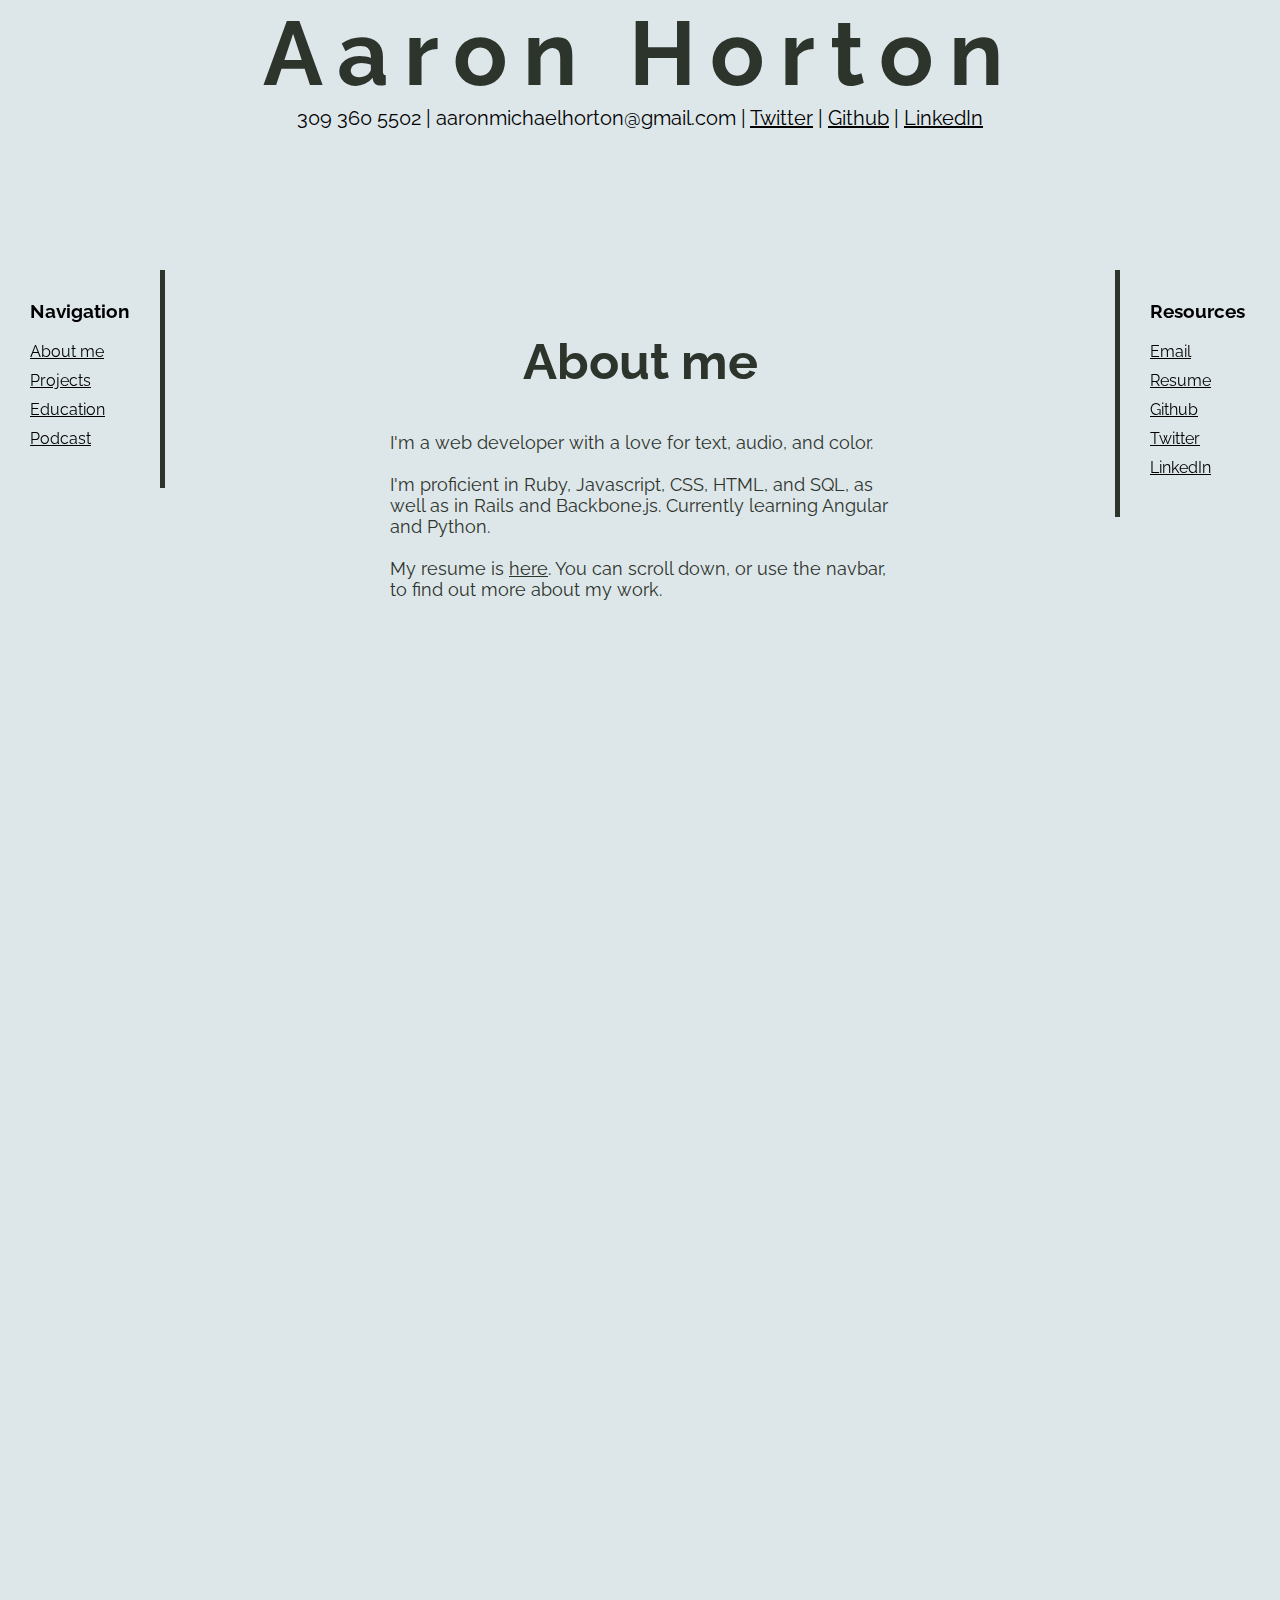
==== index.html @ 559e8ca8 "Add responsive sidebars, text deco to links" ====
<!DOCTYPE html>
<head>
  <title>Aaron Horton</title>
  <link rel="stylesheet" href="stylesheets/home.css" type="text/css">
  <link href='http://fonts.googleapis.com/css?family=Raleway:700,400' rel='stylesheet'>
	<style>
	
		@media (max-width: 1000px) {
			.sidebar {
				display: none;
			}
		}
		
	</style>

</head>

<body>

  <div class="container group">

    <nav class="sidebar left">
      <h3 class="sidebar-title">Navigation</h3>
      <ul>
        <li>
          <a href="#1" class="nav-link">About me</a>
        </li>
        <li>
          <a href="#2" class="nav-link">Projects</a>
        </li>
        <li>
          <a href="#3" class="nav-link">Education</a>
        </li>
        <li>
          <a href="#4" class="nav-link">Podcast</a>
        </li>
      </ul>
    </nav>
		
    <nav class="sidebar right">
      <h3 class="sidebar-title">Resources</h3>
      <ul>
        <li>
          <a href="mailto:aaronmichaelhorton@gmail.com" class="nav-link">Email</a>
        </li>
        <li>
          <a href="documents/Aaron_Horton_Resume.pdf" class="nav-link">Resume</a>
        </li>
        <li>
          <a href="http://github.com/amhorton" class="nav-link">Github</a>
        </li>
        <li>
          <a href="http://twitter.com/amhorton" class="nav-link">Twitter</a>
        </li>
        <li>
          <a href="http://linkedin.com/in/amhorton/" class="nav-link">LinkedIn</a>
        </li>
      </ul>
    </nav>

    <header class="site-header">
	    <h1 class="site-title">Aaron Horton</h1>
	    <big class="contact-info">309 360 5502 | aaronmichaelhorton@gmail.com | <a href="http://twitter.com/amhorton">Twitter</a> | <a href="http://github.com/amhorton">Github</a> | <a href="http://linkedin.com/in/amhorton/">LinkedIn</a></big>
    </header>

    <div>
      <section class="content-area" data-300-bottom="opacity:0;" data-center-top="opacity:1" data-center-bottom="opacity:1" id="1">

        <h2 class="content-area-title"  data-300-bottom="opacity:0;" data-center-top="opacity:1" data-center-bottom="opacity:1">About me</h2>

        <article class="content">
          <p data-300-bottom="opacity:0;" data-center-top="opacity:1" data-center-bottom="opacity:1">I'm a web developer with a love for text, audio, and color.<br><br>
					I'm proficient in Ruby, Javascript, CSS, HTML, and SQL, as well as in Rails and Backbone.js. Currently learning Angular and Python.<br><br>
					My resume is <a href="documents/Aaron_Horton_Resume.pdf">here</a>. You can scroll down, or use the navbar, to find out more about my work.</p>
        </article>


      </section>

      <section class="content-area"  id="2">

        <h2 data-300-bottom="opacity:0;" data-center-top="opacity:1" data-center-bottom="opacity:1" class="content-area-title">Projects</h2>

        <article  class="content">
					<h3 class="project-title"  data-300-bottom="opacity:0;" data-center-top="opacity:1" data-center-bottom="opacity:1" class="content-area-title">Prosody <a href="http://prosody-amh.herokuapp.com">link</a> | <a href="http://github.com/amhorton/prosody-amh">github</a></h3>
					<img class="demo-image" src="images/prosody_1.png"  data-300-bottom="opacity:0;" data-center-top="opacity:1" data-center-bottom="opacity:1">
					<p  data-300-bottom="opacity:0;" data-center-top="opacity:1" data-center-bottom="opacity:1">
        	Genius, for poets. Minimalist design/controllers. Backbone.js front end on top of Rails API.
        </p>
					<img class="demo-image" src="images/prosody_2.png"  data-300-bottom="opacity:0;" data-center-top="opacity:1" data-center-bottom="opacity:1">
					<p  data-300-bottom="opacity:0;" data-center-top="opacity:1" data-center-bottom="opacity:1">
        	Rails controllers defer to jBuilder-- logical heavy lifting done inside Rails models.
        </p>
					<img class="demo-image" src="images/prosody_3.png"  data-300-bottom="opacity:0;" data-center-top="opacity:1" data-center-bottom="opacity:1">
					<p  data-300-bottom="opacity:0;" data-center-top="opacity:1" data-center-bottom="opacity:1">
        	Leverages Google and Wikipedia APIs to build author information pages on the fly.
        </p>
					<img class="demo-image" src="images/prosody_4.png"  data-300-bottom="opacity:0;" data-center-top="opacity:1" data-center-bottom="opacity:1">
					<p  data-300-bottom="opacity:0;" data-center-top="opacity:1" data-center-bottom="opacity:1">
        	Rewrites Backbone's 'toJSON' and 'parse' methods on multiple models to facilitate construction of doubly-nested collections.
        </p>

			</article>
			
       <article  class="content">
				<h3 class="project-title"  data-300-bottom="opacity:0;" data-center-top="opacity:1" data-center-bottom="opacity:1" class="content-area-title">Asteroids <a href="http://htmlpreview.github.io/?https://raw.githubusercontent.com/amhorton/asteroids/remove/index.html">link</a> | <a href="http://github.com/amhorton/asteroids">github</a></h3>
					<p  data-300-bottom="opacity:0;" data-center-top="opacity:1" data-center-bottom="opacity:1">
        	The classic arcade game, constructed with Javascript and Canvas.
        </p>
					<img class="demo-image" src="images/asteroids_1.png"  data-300-bottom="opacity:0;" data-center-top="opacity:1" data-center-bottom="opacity:1">
					<p  data-300-bottom="opacity:0;" data-center-top="opacity:1" data-center-bottom="opacity:1">
        	Applies vector algebra to calculate bounce angles and bullet direction.
        </p>
					<p  data-300-bottom="opacity:0;" data-center-top="opacity:1" data-center-bottom="opacity:1">
        	Asteroids fragment when destroyed-- game smoothly handles additions to the environment.
        </p>

			</article>
			
        <article  class="content">
					<h3 class="project-title"  data-300-bottom="opacity:0;" data-center-top="opacity:1" data-center-bottom="opacity:1" class="content-area-title">Checkers <a href="http://github.com/amhorton/checkers">github</a></h3>
					<p  data-300-bottom="opacity:0;" data-center-top="opacity:1" data-center-bottom="opacity:1">
        	Command-line checkers, with a few tricks
        </p>
					<img class="demo-image" src="images/checkers_1.png"  data-300-bottom="opacity:0;" data-center-top="opacity:1" data-center-bottom="opacity:1">
					<p  data-300-bottom="opacity:0;" data-center-top="opacity:1" data-center-bottom="opacity:1">
        	Well-organized, extremely readable code.
        </p>
					<p  data-300-bottom="opacity:0;" data-center-top="opacity:1" data-center-bottom="opacity:1">
        	Autocompletes chains of multiple jumps, pausing for user input only if necessary.
        </p>

			</article>


      </section>

      <section class="content-area"  data-300-bottom="opacity:0;" data-center-top="opacity:1" data-center-bottom="opacity:1" id="3">

        <h2  data-300-bottom="opacity:0;" data-center-top="opacity:1" data-center-bottom="opacity:1" class="content-area-title">Education</h2>

        <article  class="content"><p ata--200-top="opacity:0;" data-300-bottom="opacity:0;" data-center-top="opacity:1" data-center-bottom="opacity:1">
        	I graduated from the University of Chicago in 2010 with a degree in English Language and Literature. My academic focus was in creative writing, specifically literary nonfiction. My thesis, <i>Disorders</i>, won the David Blair McLaughlin Prize for Special Skill in the Form of English Prose-- you can read that <a href="documents/Disorders.pdf">here</a>. 
       	</p>
				<p ata--200-top="opacity:0;" data-300-bottom="opacity:0;" data-center-top="opacity:1" data-center-bottom="opacity:1">
				 I was also one of three student speakers at Convocation 2010. The speakers were nominated by their peers and selected by committee. You can read a copy of my speech <a href="documents/Graduation_Speech.pdf"> here</a>. 
				</p>
				</article>


      </section>

      <section class="content-area" id="4">

        <h2 class="content-area-title"  data-300-bottom="opacity:0;" data-center-top="opacity:1" data-center-bottom="opacity:1">Podcast</h2>

        <article  class="content">
					<p  data-300-bottom="opacity:0;" data-center-top="opacity:1" data-center-bottom="opacity:1">I'm a co-creator and co-host of the Guy Friends Podcast, a weekly podcast that offers romantic advice to anyone that is not a cis-, heterosexual male.
        	</p>
					
					<img class="demo-image" src="images/joshaaronkate.gif"  data-300-bottom="opacity:0;" data-center-top="opacity:1" data-center-bottom="opacity:1">
					
					<p  data-300-bottom="opacity:0;" data-center-top="opacity:1" data-center-bottom="opacity:1">
						My co-host is <a href="http://jnalv.biz">Josh Nalven</a>. Our producer is <a href="http://katedries.kinja.com">Kate Dries</a>. We get recording help from our lovable intern <a href="http://twitter.com/laurenchooljian">Lauren Chooljian</a>.	
					</p>
					<p  data-300-bottom="opacity:0;" data-center-top="opacity:1" data-center-bottom="opacity:1">You can listen to the full archive of our show at <a href="http://guyfriendspodcast.com">our website.</a> You can also find us on iTunes and Soundcloud. To ask a question, call 773 234 BROS to leave a voicemail, or email us at guyfriendspodcast@gmail.com. And take a look at our <a href="http://twitter.com/theguyfriends">Twitter</a>.
					</p>
				</article>


      </section>

    </div>



  </div>




  <script src="javascripts/skrollr.min.js" type="text/javascript"></script>
  <script>
  var s = skrollr.init();
  </script>
  <script src="javascripts/jquery-1.11.1.js" type="text/javascript" charset="utf-8"></script>
  <script>
  $('.nav-link').click(function(){
      $('html, body').animate({
          scrollTop: $( $.attr(this, 'href') ).offset().top - 170
      }, 500);
      return false;
  });
  </script>
</body>
---- stylesheets/home.css ----
/*reset*/

body, div, h1, section, h3, ul, li, header {
  padding: 0;
  margin: 0;
  border: 0;
  font-family: inherit;
}

a {
  text-decoration: underline;
  color: inherit;
}

a:visited {
  color: inherit
}

a:hover {
  color: none;
	font-weight: bold;
}

ul {
  list-style: none;
}

/*clearfix*/

.group:after {
  content: "";
  display: block;
  clear: both;
}

/*body styles*/

body {
  background: #dde6e9;
  font-family: 'Raleway', sans-serif;
}

/*big container sizing and positioning*/

.container {
  width: 1050px;
  margin: 0 auto;
  height: 50px;
}

/*site title styles*/

.site-title {
  font-size: 90px;
  text-align: center;
  color: #2d342c;
  letter-spacing: 15px;
}

.contact-info {
  display: block;
  text-align: center;
  font-size: 20px;
	height: 24px;
}

/*content area styles*/

.content-area {
  width: 500px;
  margin: 600px auto;
  padding: 60px;
}

.content-area:first-child {
  margin-top: 100px;
}

.content-area:last-child {
	margin-bottom: 100px;
}

.content-area-title {
  color: #2d342c;
  text-align: center;
  font-size: 50px;

}

.content {
  color: #2D342C;
}

.content p {
	font-size: 18px;
}

.project-title {
	color: #2d342c;
	font-size: 24px;
	margin-top: 200px;
}

.project-title a {
	font-size: 20px;
	font-weight: normal;
}

.project-title a:hover {
	font-weight: bold;
}

.demo-image {
	margin: 30px 100px 0 100px;
	width: 300px;
	height: auto;
}

.demo-image:hover {
	width: 500px;
	margin: 30px 0 0 0;
}

/*sidebar styles*/

.sidebar {
  width: 100px;
  
  position: fixed;
  top: 30%;
  padding: 30px;
}

.left {
	left: 0;
	border-right: 5px solid #2d342c;
}

.right {
	right: 0;
	border-left: 5px solid #2d342c;
}

.sidebar-title {
  margin-bottom: 20px;
}

.sidebar > ul {

}

.sidebar > ul > li {
  margin: 10px 0;
}
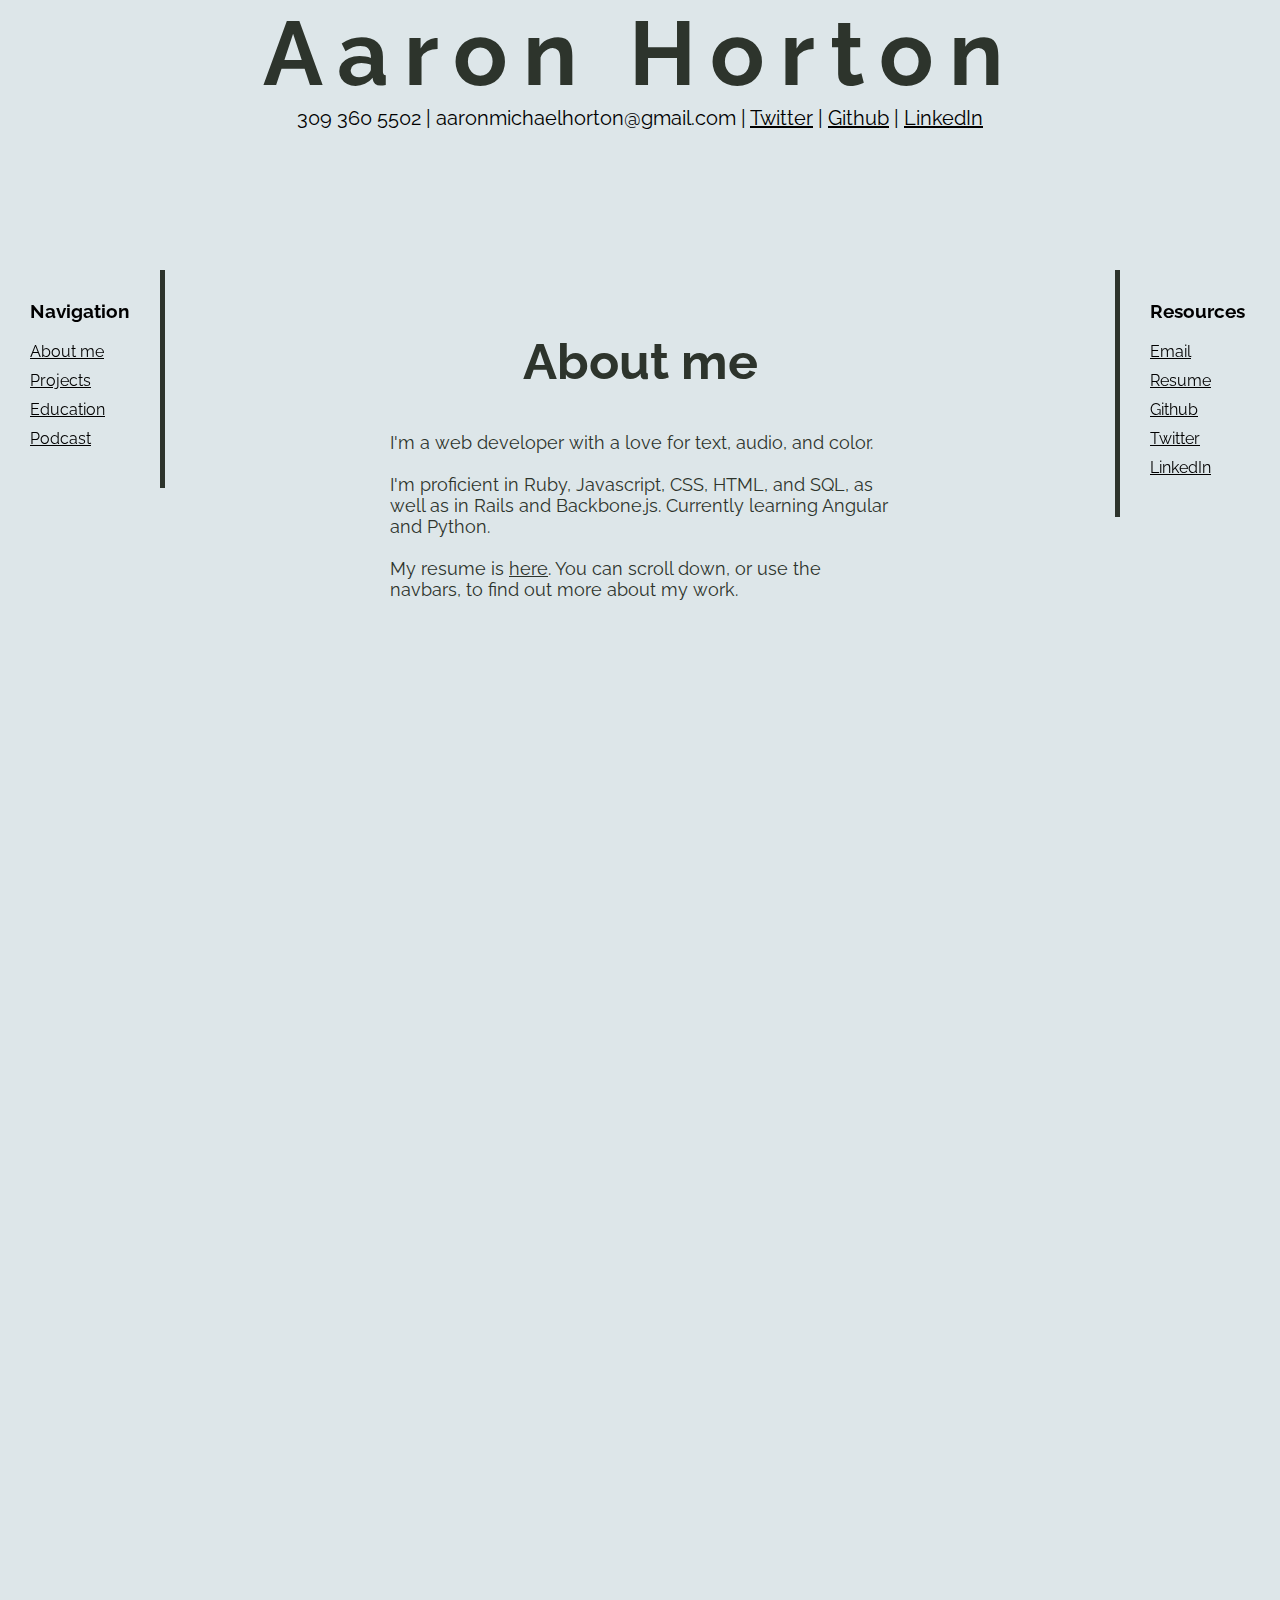
==== commit ca757132: "typo" ====
--- a/index.html
+++ b/index.html
@@ -71,7 +71,7 @@
         <article class="content">
           <p data-300-bottom="opacity:0;" data-center-top="opacity:1" data-center-bottom="opacity:1">I'm a web developer with a love for text, audio, and color.<br><br>
 					I'm proficient in Ruby, Javascript, CSS, HTML, and SQL, as well as in Rails and Backbone.js. Currently learning Angular and Python.<br><br>
-					My resume is <a href="documents/Aaron_Horton_Resume.pdf">here</a>. You can scroll down, or use the navbar, to find out more about my work.</p>
+					My resume is <a href="documents/Aaron_Horton_Resume.pdf">here</a>. You can scroll down, or use the navbars, to find out more about my work.</p>
         </article>
 
 
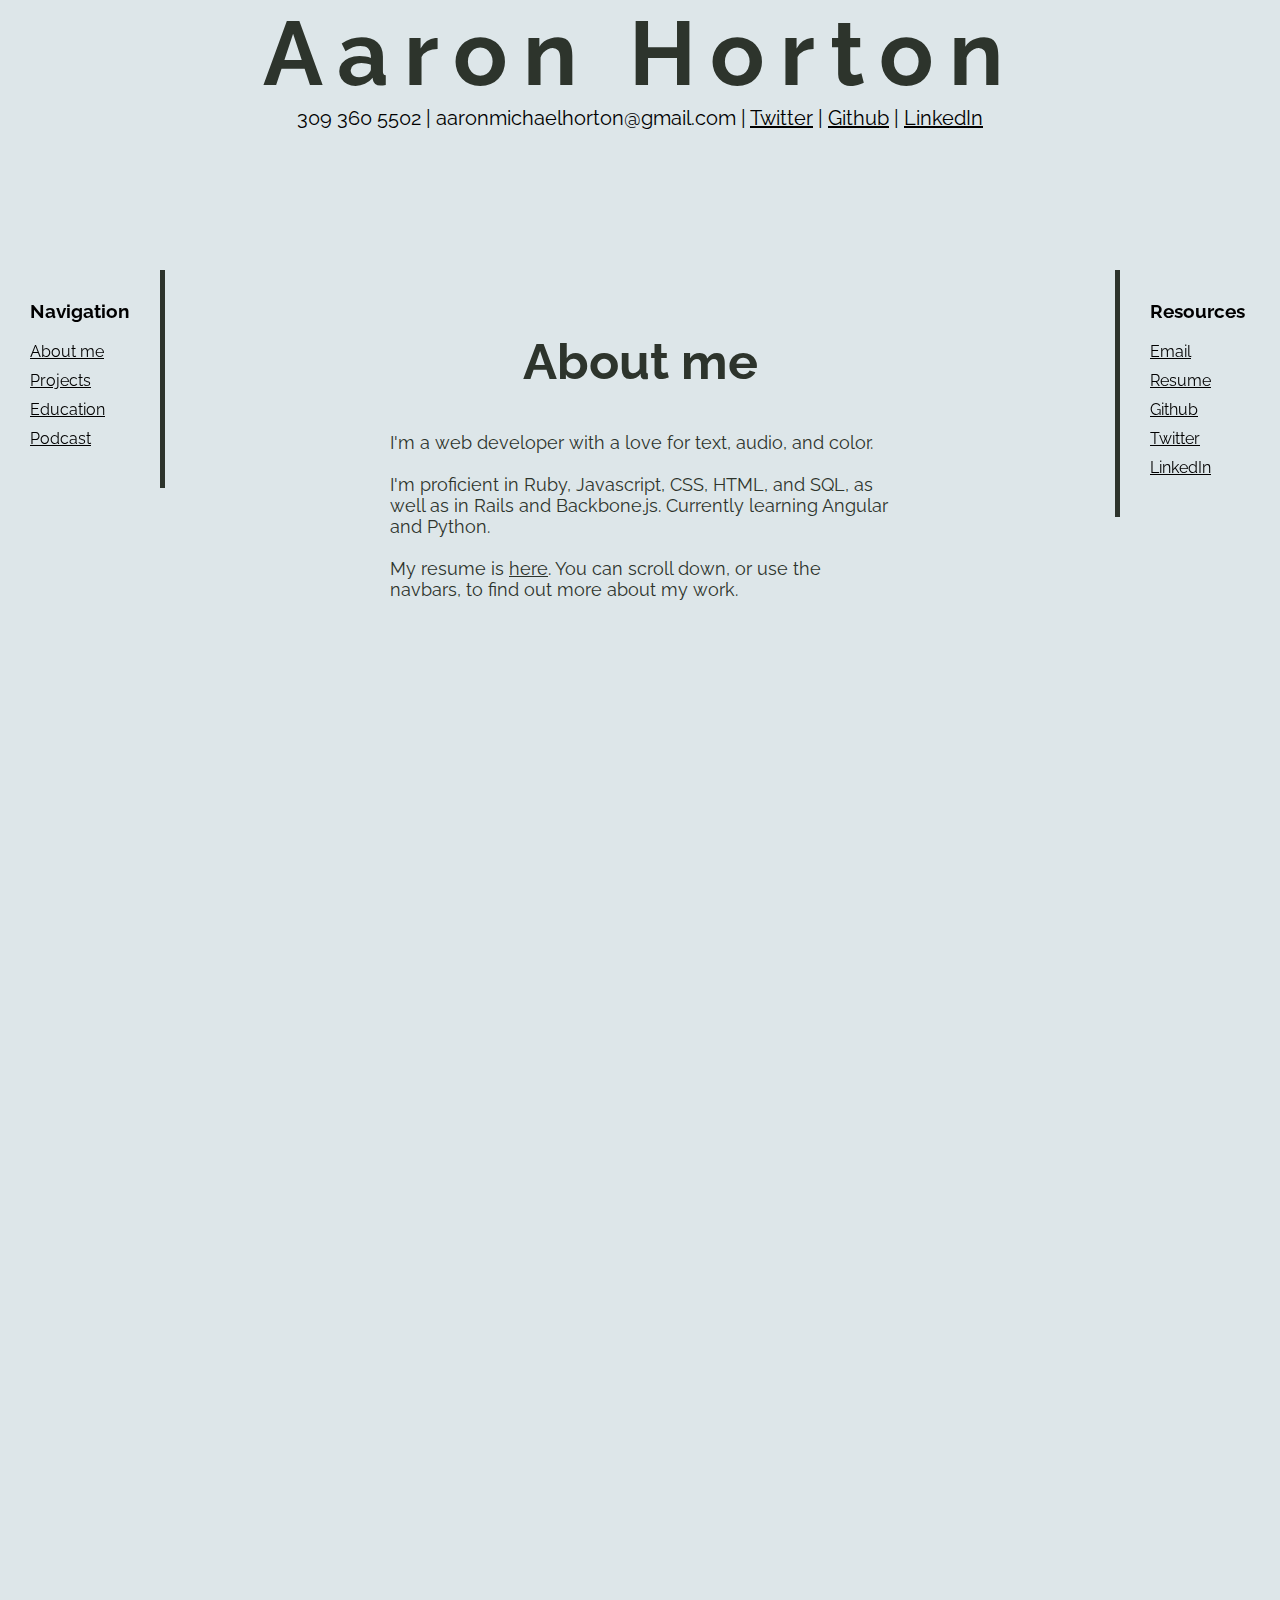
==== commit 5d83754d: "Cleans up file organization." ====
--- a/index.html
+++ b/index.html
@@ -89,7 +89,7 @@
         </p>
 					<img class="demo-image" src="images/prosody_2.png"  data-300-bottom="opacity:0;" data-center-top="opacity:1" data-center-bottom="opacity:1">
 					<p  data-300-bottom="opacity:0;" data-center-top="opacity:1" data-center-bottom="opacity:1">
-        	Rails controllers defer to jBuilder-- logical heavy lifting done inside Rails models.
+        	Rails controllers defer to jBuilder-- logical heavy lifting done inside Rails models
         </p>
 					<img class="demo-image" src="images/prosody_3.png"  data-300-bottom="opacity:0;" data-center-top="opacity:1" data-center-bottom="opacity:1">
 					<p  data-300-bottom="opacity:0;" data-center-top="opacity:1" data-center-bottom="opacity:1">
@@ -179,11 +179,11 @@
 
 
 
-  <script src="javascripts/skrollr.min.js" type="text/javascript"></script>
+  <script src="vendor/skrollr.min.js" type="text/javascript"></script>
   <script>
   var s = skrollr.init();
   </script>
-  <script src="javascripts/jquery-1.11.1.js" type="text/javascript" charset="utf-8"></script>
+  <script src="vendor/jquery-1.11.1.js" type="text/javascript" charset="utf-8"></script>
   <script>
   $('.nav-link').click(function(){
       $('html, body').animate({
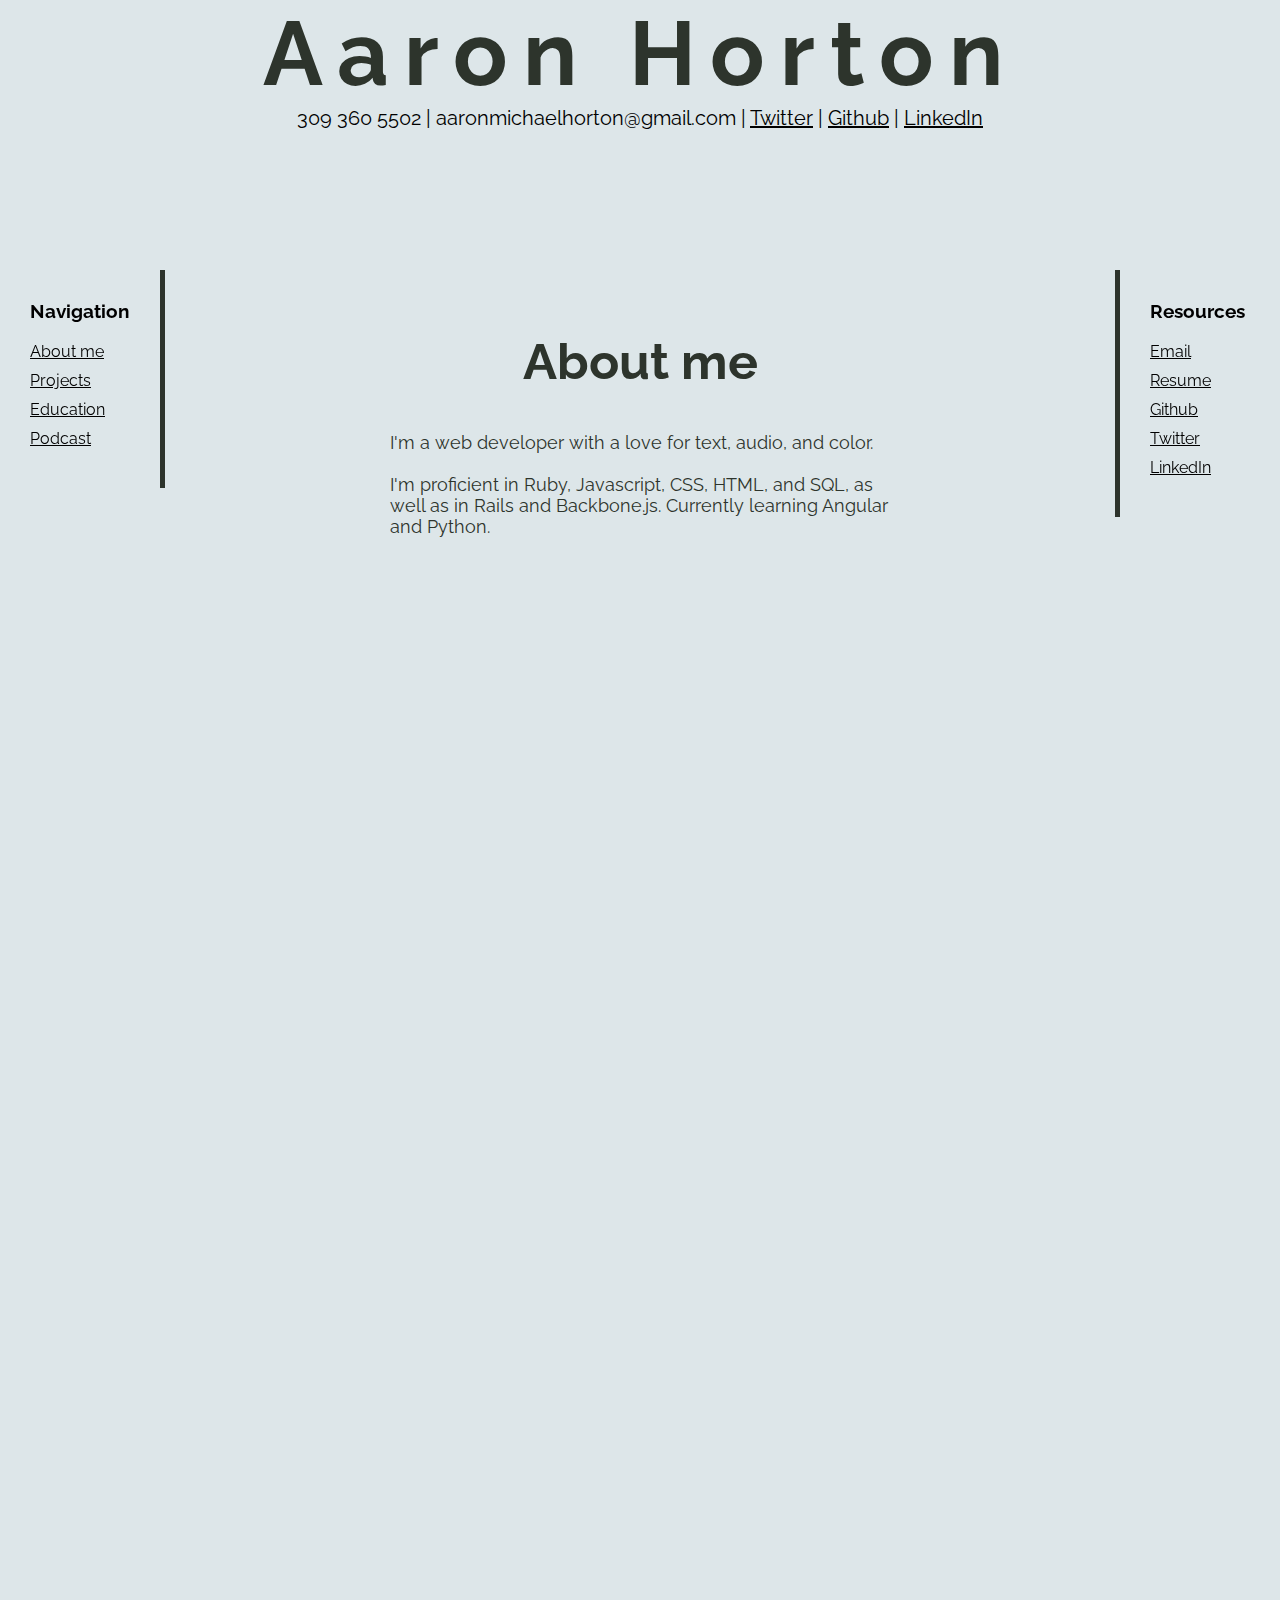
==== commit b91642ff: "Adds styles to story page. Progress on story 1. Removes one line from home page." ====
--- a/index.html
+++ b/index.html
@@ -1,6 +1,9 @@
 <!DOCTYPE html>
 <head>
   <title>Aaron Horton</title>
+	
+	<link rel="stylesheet" href="stylesheets/base.css" type="text/css">
+  
   <link rel="stylesheet" href="stylesheets/home.css" type="text/css">
   <link href='http://fonts.googleapis.com/css?family=Raleway:700,400' rel='stylesheet'>
 	<style>
@@ -71,7 +74,6 @@
         <article class="content">
           <p data-300-bottom="opacity:0;" data-center-top="opacity:1" data-center-bottom="opacity:1">I'm a web developer with a love for text, audio, and color.<br><br>
 					I'm proficient in Ruby, Javascript, CSS, HTML, and SQL, as well as in Rails and Backbone.js. Currently learning Angular and Python.<br><br>
-					My resume is <a href="documents/Aaron_Horton_Resume.pdf">here</a>. You can scroll down, or use the navbars, to find out more about my work.</p>
         </article>
 
 
--- a/stylesheets/base.css
+++ b/stylesheets/base.css
@@ -0,0 +1,41 @@
+/*reset*/
+
+body, div, h1, section, h3, ul, li, header {
+  padding: 0;
+  margin: 0;
+  border: 0;
+  font-family: inherit;
+}
+
+a {
+  text-decoration: underline;
+  color: inherit;
+}
+
+a:visited {
+  color: inherit
+}
+
+a:hover {
+  color: none;
+	font-weight: bold;
+}
+
+ul {
+  list-style: none;
+}
+
+/*clearfix*/
+
+.group:after {
+  content: "";
+  display: block;
+  clear: both;
+}
+
+/*body styles*/
+
+body {
+  background: #dde6e9;
+  font-family: 'Raleway', sans-serif;
+}--- a/stylesheets/home.css
+++ b/stylesheets/home.css
@@ -1,45 +1,3 @@
-/*reset*/
-
-body, div, h1, section, h3, ul, li, header {
-  padding: 0;
-  margin: 0;
-  border: 0;
-  font-family: inherit;
-}
-
-a {
-  text-decoration: underline;
-  color: inherit;
-}
-
-a:visited {
-  color: inherit
-}
-
-a:hover {
-  color: none;
-	font-weight: bold;
-}
-
-ul {
-  list-style: none;
-}
-
-/*clearfix*/
-
-.group:after {
-  content: "";
-  display: block;
-  clear: both;
-}
-
-/*body styles*/
-
-body {
-  background: #dde6e9;
-  font-family: 'Raleway', sans-serif;
-}
-
 /*big container sizing and positioning*/
 
 .container {
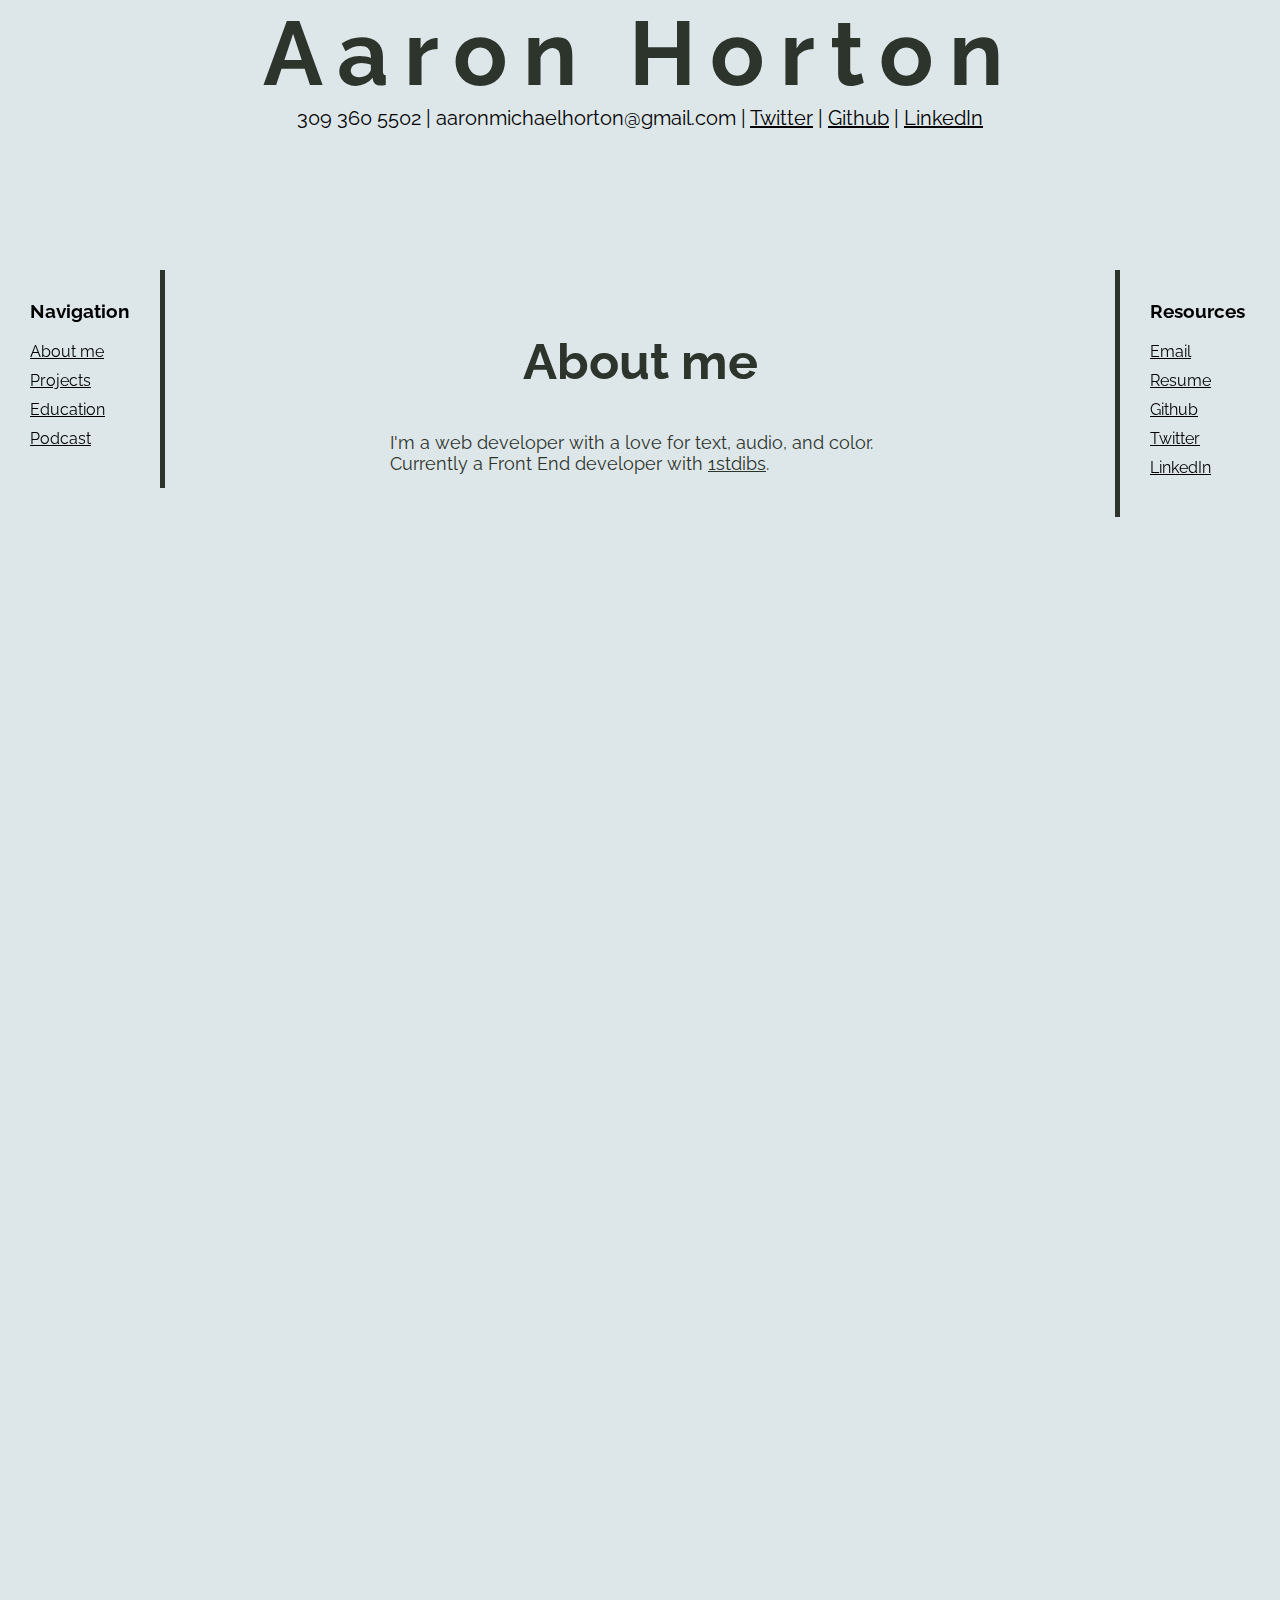
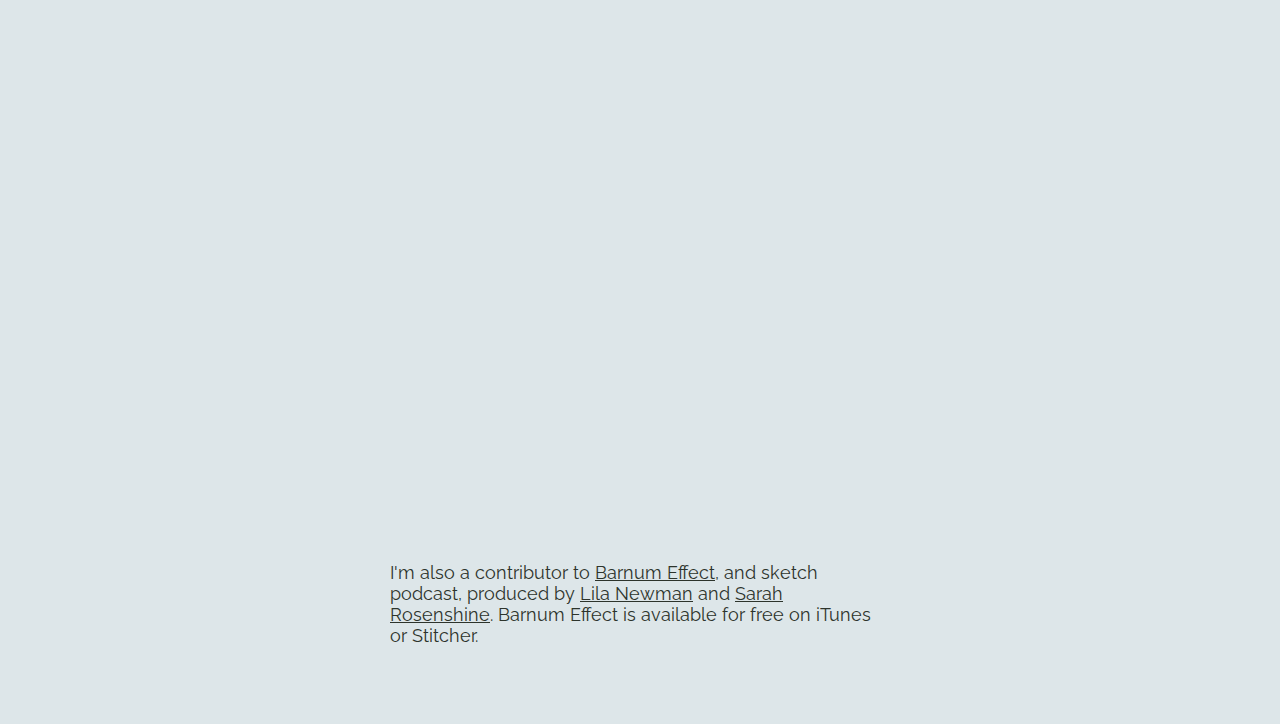
==== commit 0e42071e: "copy changes" ====
--- a/index.html
+++ b/index.html
@@ -72,8 +72,7 @@
         <h2 class="content-area-title"  data-300-bottom="opacity:0;" data-center-top="opacity:1" data-center-bottom="opacity:1">About me</h2>
 
         <article class="content">
-          <p data-300-bottom="opacity:0;" data-center-top="opacity:1" data-center-bottom="opacity:1">I'm a web developer with a love for text, audio, and color.<br><br>
-					I'm proficient in Ruby, Javascript, CSS, HTML, and SQL, as well as in Rails and Backbone.js. Currently learning Angular and Python.<br><br>
+          <p data-300-bottom="opacity:0;" data-center-top="opacity:1" data-center-bottom="opacity:1">I'm a web developer with a love for text, audio, and color. Currently a Front End developer with <a href="http://1stdibs.com">1stdibs</a>.
         </article>
 
 
@@ -167,6 +166,10 @@
 					</p>
 					<p  data-300-bottom="opacity:0;" data-center-top="opacity:1" data-center-bottom="opacity:1">You can listen to the full archive of our show at <a href="http://guyfriendspodcast.com">our website.</a> You can also find us on iTunes and Soundcloud. To ask a question, call 773 234 BROS to leave a voicemail, or email us at guyfriendspodcast@gmail.com. And take a look at our <a href="http://twitter.com/theguyfriends">Twitter</a>.
 					</p>
+					
+					<img class="demo-image" src="images/barnum5.png"  data-300-bottom="opacity:0;" data-center-top="opacity:1" data-center-bottom="opacity:1">
+					
+					<p>I'm also a contributor to <a href="http://barnumeffect.com">Barnum Effect</a>, and sketch podcast, produced by <a href="http://lilanewman.com">Lila Newman</a> and <a href="http://fivelettersarah.com">Sarah Rosenshine</a>. Barnum Effect is available for free on iTunes or Stitcher.</p>
 				</article>
 
 
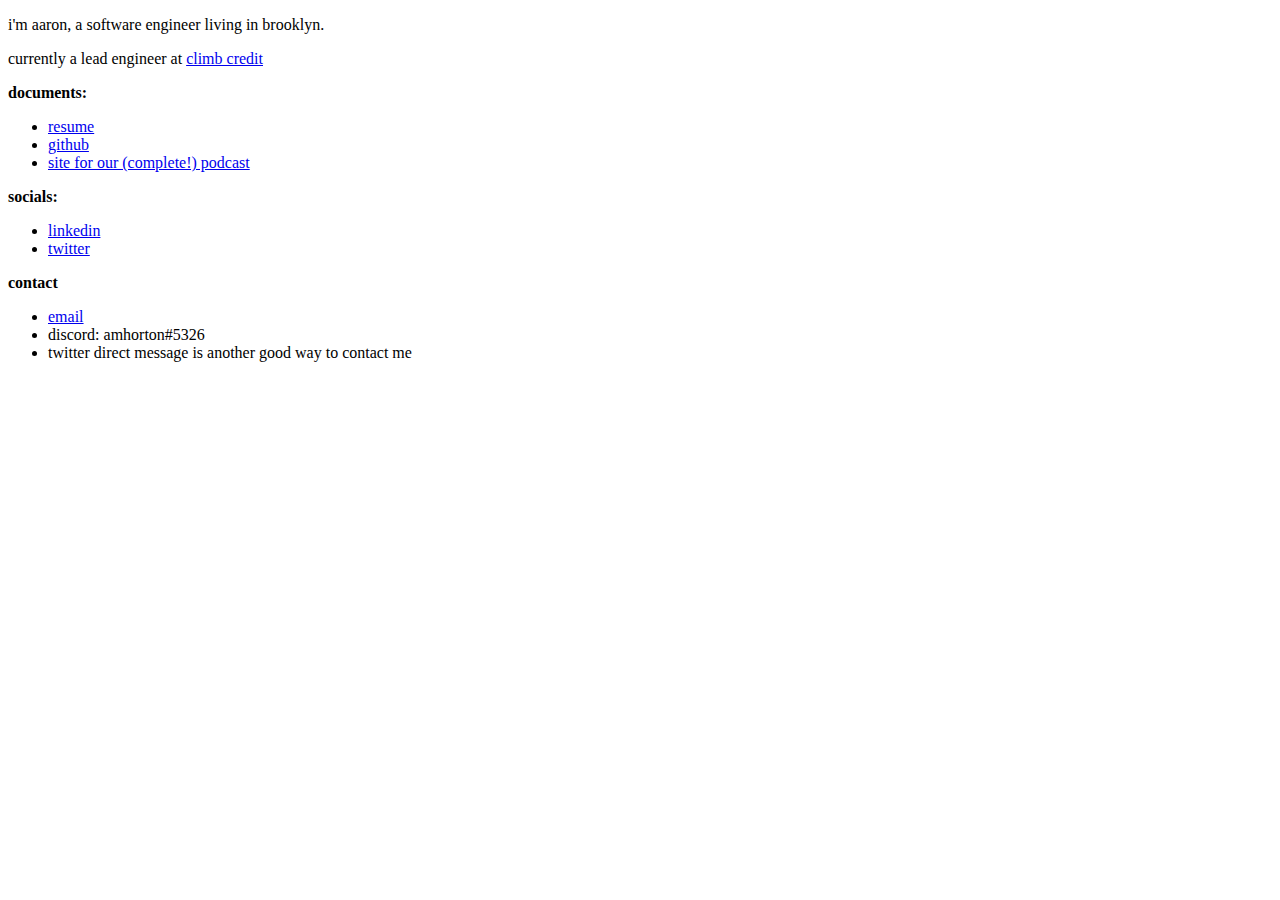
==== commit e5277f30: "update: get rid of almost everything" ====
--- a/index.html
+++ b/index.html
@@ -1,200 +1,36 @@
 <!DOCTYPE html>
 <head>
-  <title>Aaron Horton</title>
-	
-	<link rel="stylesheet" href="stylesheets/base.css" type="text/css">
-  
-  <link rel="stylesheet" href="stylesheets/home.css" type="text/css">
-  <link href='http://fonts.googleapis.com/css?family=Raleway:700,400' rel='stylesheet'>
-	<style>
-	
-		@media (max-width: 1000px) {
-			.sidebar {
-				display: none;
-			}
-		}
-		
-	</style>
-
+  <title>aaron horton</title>
 </head>
 
 <body>
-
-  <div class="container group">
-
-    <nav class="sidebar left">
-      <h3 class="sidebar-title">Navigation</h3>
-      <ul>
-        <li>
-          <a href="#1" class="nav-link">About me</a>
-        </li>
-        <li>
-          <a href="#2" class="nav-link">Projects</a>
-        </li>
-        <li>
-          <a href="#3" class="nav-link">Education</a>
-        </li>
-        <li>
-          <a href="#4" class="nav-link">Podcast</a>
-        </li>
-      </ul>
-    </nav>
-		
-    <nav class="sidebar right">
-      <h3 class="sidebar-title">Resources</h3>
-      <ul>
-        <li>
-          <a href="mailto:aaronmichaelhorton@gmail.com" class="nav-link">Email</a>
-        </li>
-        <li>
-          <a href="documents/Aaron_Horton_Resume.pdf" class="nav-link">Resume</a>
-        </li>
-        <li>
-          <a href="http://github.com/amhorton" class="nav-link">Github</a>
-        </li>
-        <li>
-          <a href="http://twitter.com/amhorton" class="nav-link">Twitter</a>
-        </li>
-        <li>
-          <a href="http://linkedin.com/in/amhorton/" class="nav-link">LinkedIn</a>
-        </li>
-      </ul>
-    </nav>
-
-    <header class="site-header">
-	    <h1 class="site-title">Aaron Horton</h1>
-	    <big class="contact-info">309 360 5502 | aaronmichaelhorton@gmail.com | <a href="http://twitter.com/amhorton">Twitter</a> | <a href="http://github.com/amhorton">Github</a> | <a href="http://linkedin.com/in/amhorton/">LinkedIn</a></big>
-    </header>
-
-    <div>
-      <section class="content-area" data-300-bottom="opacity:0;" data-center-top="opacity:1" data-center-bottom="opacity:1" id="1">
-
-        <h2 class="content-area-title"  data-300-bottom="opacity:0;" data-center-top="opacity:1" data-center-bottom="opacity:1">About me</h2>
-
-        <article class="content">
-          <p data-300-bottom="opacity:0;" data-center-top="opacity:1" data-center-bottom="opacity:1">I'm a web developer with a love for text, audio, and color. Currently a Front End developer with <a href="http://1stdibs.com">1stdibs</a>.
-        </article>
-
-
-      </section>
-
-      <section class="content-area"  id="2">
-
-        <h2 data-300-bottom="opacity:0;" data-center-top="opacity:1" data-center-bottom="opacity:1" class="content-area-title">Projects</h2>
-
-        <article  class="content">
-					<h3 class="project-title"  data-300-bottom="opacity:0;" data-center-top="opacity:1" data-center-bottom="opacity:1" class="content-area-title">Prosody <a href="http://prosody-amh.herokuapp.com">link</a> | <a href="http://github.com/amhorton/prosody-amh">github</a></h3>
-					<img class="demo-image" src="images/prosody_1.png"  data-300-bottom="opacity:0;" data-center-top="opacity:1" data-center-bottom="opacity:1">
-					<p  data-300-bottom="opacity:0;" data-center-top="opacity:1" data-center-bottom="opacity:1">
-        	Genius, for poets. Minimalist design/controllers. Backbone.js front end on top of Rails API.
-        </p>
-					<img class="demo-image" src="images/prosody_2.png"  data-300-bottom="opacity:0;" data-center-top="opacity:1" data-center-bottom="opacity:1">
-					<p  data-300-bottom="opacity:0;" data-center-top="opacity:1" data-center-bottom="opacity:1">
-        	Rails controllers defer to jBuilder-- logical heavy lifting done inside Rails models
-        </p>
-					<img class="demo-image" src="images/prosody_3.png"  data-300-bottom="opacity:0;" data-center-top="opacity:1" data-center-bottom="opacity:1">
-					<p  data-300-bottom="opacity:0;" data-center-top="opacity:1" data-center-bottom="opacity:1">
-        	Leverages Google and Wikipedia APIs to build author information pages on the fly.
-        </p>
-					<img class="demo-image" src="images/prosody_4.png"  data-300-bottom="opacity:0;" data-center-top="opacity:1" data-center-bottom="opacity:1">
-					<p  data-300-bottom="opacity:0;" data-center-top="opacity:1" data-center-bottom="opacity:1">
-        	Rewrites Backbone's 'toJSON' and 'parse' methods on multiple models to facilitate construction of doubly-nested collections.
-        </p>
-
-			</article>
-			
-       <article  class="content">
-				<h3 class="project-title"  data-300-bottom="opacity:0;" data-center-top="opacity:1" data-center-bottom="opacity:1" class="content-area-title">Asteroids <a href="http://htmlpreview.github.io/?https://raw.githubusercontent.com/amhorton/asteroids/remove/index.html">link</a> | <a href="http://github.com/amhorton/asteroids">github</a></h3>
-					<p  data-300-bottom="opacity:0;" data-center-top="opacity:1" data-center-bottom="opacity:1">
-        	The classic arcade game, constructed with Javascript and Canvas.
-        </p>
-					<img class="demo-image" src="images/asteroids_1.png"  data-300-bottom="opacity:0;" data-center-top="opacity:1" data-center-bottom="opacity:1">
-					<p  data-300-bottom="opacity:0;" data-center-top="opacity:1" data-center-bottom="opacity:1">
-        	Applies vector algebra to calculate bounce angles and bullet direction.
-        </p>
-					<p  data-300-bottom="opacity:0;" data-center-top="opacity:1" data-center-bottom="opacity:1">
-        	Asteroids fragment when destroyed-- game smoothly handles additions to the environment.
-        </p>
-
-			</article>
-			
-        <article  class="content">
-					<h3 class="project-title"  data-300-bottom="opacity:0;" data-center-top="opacity:1" data-center-bottom="opacity:1" class="content-area-title">Checkers <a href="http://github.com/amhorton/checkers">github</a></h3>
-					<p  data-300-bottom="opacity:0;" data-center-top="opacity:1" data-center-bottom="opacity:1">
-        	Command-line checkers, with a few tricks
-        </p>
-					<img class="demo-image" src="images/checkers_1.png"  data-300-bottom="opacity:0;" data-center-top="opacity:1" data-center-bottom="opacity:1">
-					<p  data-300-bottom="opacity:0;" data-center-top="opacity:1" data-center-bottom="opacity:1">
-        	Well-organized, extremely readable code.
-        </p>
-					<p  data-300-bottom="opacity:0;" data-center-top="opacity:1" data-center-bottom="opacity:1">
-        	Autocompletes chains of multiple jumps, pausing for user input only if necessary.
-        </p>
-
-			</article>
-
-
-      </section>
-
-      <section class="content-area"  data-300-bottom="opacity:0;" data-center-top="opacity:1" data-center-bottom="opacity:1" id="3">
-
-        <h2  data-300-bottom="opacity:0;" data-center-top="opacity:1" data-center-bottom="opacity:1" class="content-area-title">Education</h2>
-
-        <article  class="content"><p ata--200-top="opacity:0;" data-300-bottom="opacity:0;" data-center-top="opacity:1" data-center-bottom="opacity:1">
-        	I graduated from the University of Chicago in 2010 with a degree in English Language and Literature. My academic focus was in creative writing, specifically literary nonfiction. My thesis, <i>Disorders</i>, won the David Blair McLaughlin Prize for Special Skill in the Form of English Prose-- you can read that <a href="documents/Disorders.pdf">here</a>. 
-       	</p>
-				<p ata--200-top="opacity:0;" data-300-bottom="opacity:0;" data-center-top="opacity:1" data-center-bottom="opacity:1">
-				 I was also one of three student speakers at Convocation 2010. The speakers were nominated by their peers and selected by committee. You can read a copy of my speech <a href="documents/Graduation_Speech.pdf"> here</a>. 
-				</p>
-				</article>
-
-
-      </section>
-
-      <section class="content-area" id="4">
-
-        <h2 class="content-area-title"  data-300-bottom="opacity:0;" data-center-top="opacity:1" data-center-bottom="opacity:1">Podcast</h2>
-
-        <article  class="content">
-					<p  data-300-bottom="opacity:0;" data-center-top="opacity:1" data-center-bottom="opacity:1">I'm a co-creator and co-host of the Guy Friends Podcast, a weekly podcast that offers romantic advice to anyone that is not a cis-, heterosexual male.
-        	</p>
-					
-					<img class="demo-image" src="images/joshaaronkate.gif"  data-300-bottom="opacity:0;" data-center-top="opacity:1" data-center-bottom="opacity:1">
-					
-					<p  data-300-bottom="opacity:0;" data-center-top="opacity:1" data-center-bottom="opacity:1">
-						My co-host is <a href="http://jnalv.biz">Josh Nalven</a>. Our producer is <a href="http://katedries.kinja.com">Kate Dries</a>. We get recording help from our lovable intern <a href="http://twitter.com/laurenchooljian">Lauren Chooljian</a>.	
-					</p>
-					<p  data-300-bottom="opacity:0;" data-center-top="opacity:1" data-center-bottom="opacity:1">You can listen to the full archive of our show at <a href="http://guyfriendspodcast.com">our website.</a> You can also find us on iTunes and Soundcloud. To ask a question, call 773 234 BROS to leave a voicemail, or email us at guyfriendspodcast@gmail.com. And take a look at our <a href="http://twitter.com/theguyfriends">Twitter</a>.
-					</p>
-					
-					<img class="demo-image" src="images/barnum5.png"  data-300-bottom="opacity:0;" data-center-top="opacity:1" data-center-bottom="opacity:1">
-					
-					<p>I'm also a contributor to <a href="http://barnumeffect.com">Barnum Effect</a>, and sketch podcast, produced by <a href="http://lilanewman.com">Lila Newman</a> and <a href="http://fivelettersarah.com">Sarah Rosenshine</a>. Barnum Effect is available for free on iTunes or Stitcher.</p>
-				</article>
-
-
-      </section>
-
-    </div>
-
-
-
-  </div>
-
-
-
-
-  <script src="vendor/skrollr.min.js" type="text/javascript"></script>
-  <script>
-  var s = skrollr.init();
-  </script>
-  <script src="vendor/jquery-1.11.1.js" type="text/javascript" charset="utf-8"></script>
-  <script>
-  $('.nav-link').click(function(){
-      $('html, body').animate({
-          scrollTop: $( $.attr(this, 'href') ).offset().top - 170
-      }, 500);
-      return false;
-  });
-  </script>
+  <p>
+    i'm aaron, a software engineer living in brooklyn.
+  </p>
+  <p>currently a lead engineer at <a href="climbcredit.com">climb credit</a></p>
+  <p><strong>documents:</strong></p>
+  <ul>
+    <li><a href="documents/Aaron_Horton_Resume.pdf">resume</a></li>
+    <li><a href="http://github.com/amhorton">github</a>
+    <li>
+      <a href="http://newwizards.fm">site for our (complete!) podcast</a>
+    </li>
+  </ul>
+  <p><strong>socials:</strong></p>
+  <ul>
+    <li><a href="http://linkedin.com/in/amhorton/">linkedin</a></li>
+    <li><a href="http://twitter.com/amhorton">twitter</a></li>
+  </ul>
+  <p><strong>contact</strong></p>
+  <ul>
+    <li>
+      <a href="mailto:aaronmichaelhorton@gmail.com">email</a>
+    </li>
+    <li>
+      discord: amhorton#5326
+    </li>
+    <li>
+      twitter direct message is another good way to contact me
+    </li>
+  </ul>
 </body>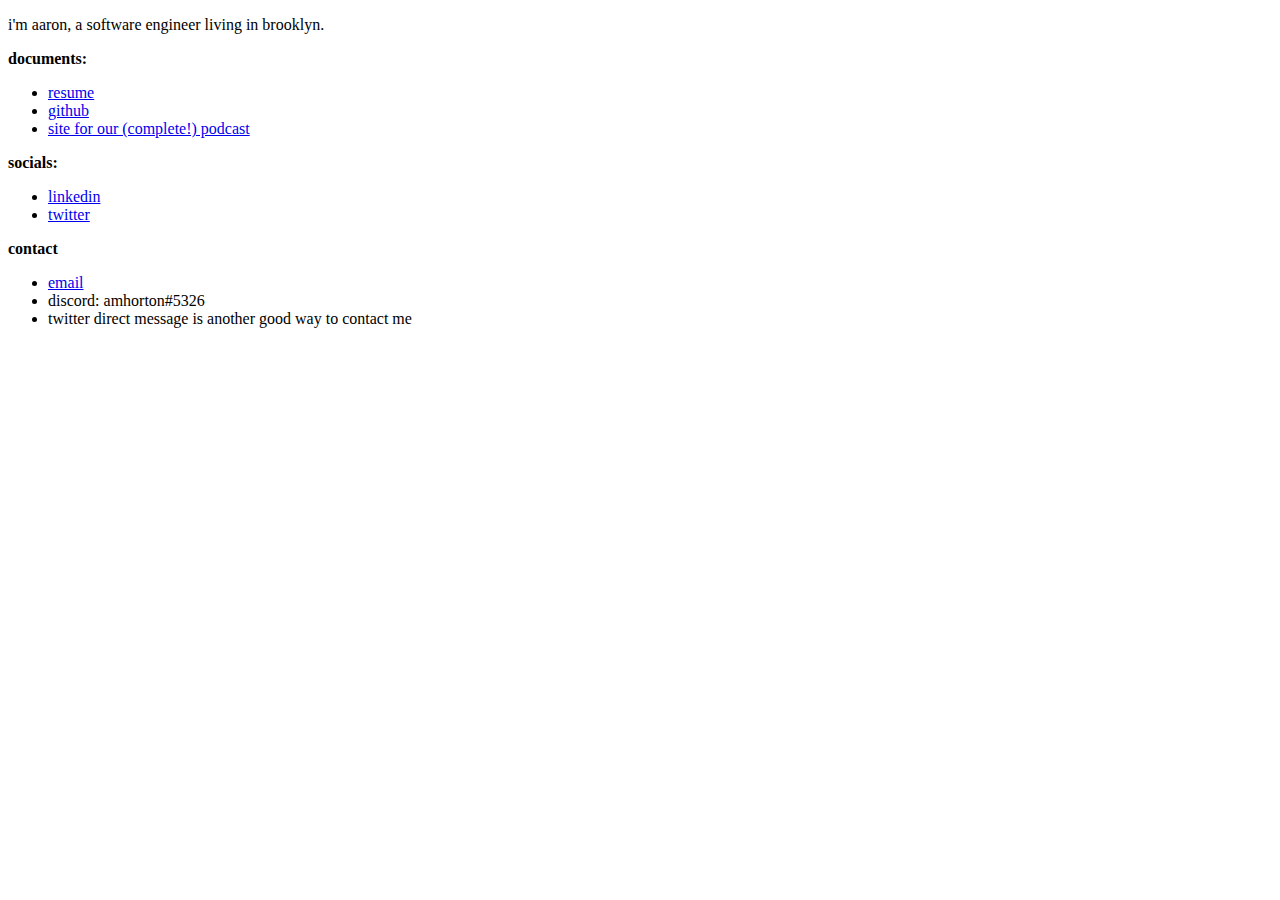
==== commit ab72375f: "remove line about climb" ====
--- a/index.html
+++ b/index.html
@@ -7,7 +7,6 @@
   <p>
     i'm aaron, a software engineer living in brooklyn.
   </p>
-  <p>currently a lead engineer at <a href="climbcredit.com">climb credit</a></p>
   <p><strong>documents:</strong></p>
   <ul>
     <li><a href="documents/Aaron_Horton_Resume.pdf">resume</a></li>
@@ -33,4 +32,4 @@
       twitter direct message is another good way to contact me
     </li>
   </ul>
-</body>+</body>
